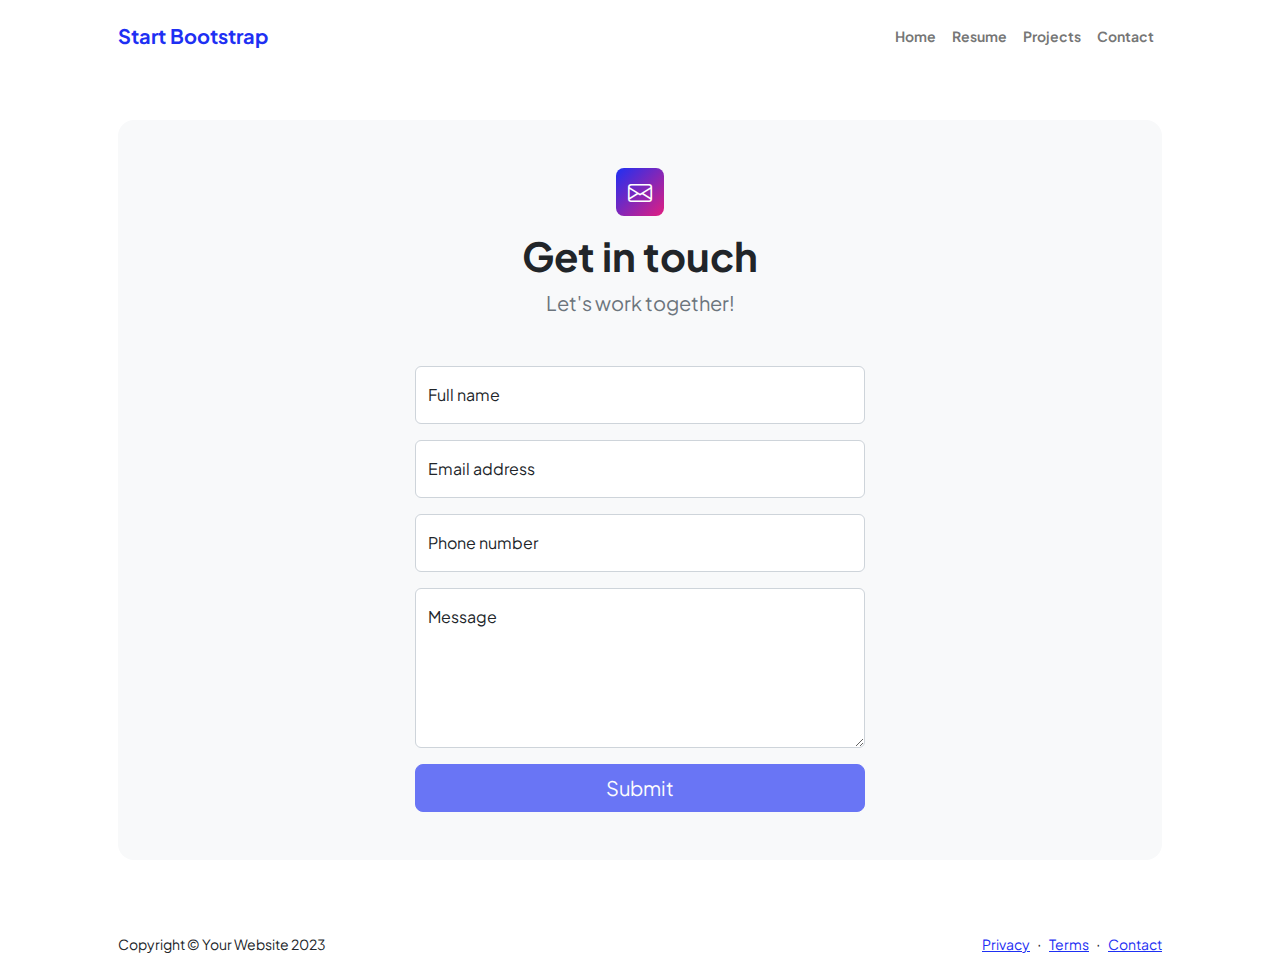
==== contact.html @ 0f04e5f9 "add html and css" ====
<!DOCTYPE html>
<html lang="en">
    <head>
        <meta charset="utf-8" />
        <meta name="viewport" content="width=device-width, initial-scale=1, shrink-to-fit=no" />
        <meta name="description" content />
        <meta name="author" content />
        <title>Modern Business - Start Bootstrap Template</title>
        <!-- Favicon-->
        <link rel="icon" type="image/x-icon" href="assets/favicon.ico" />
        <!-- Custom Google font-->
        <link rel="preconnect" href="https://fonts.googleapis.com" />
        <link rel="preconnect" href="https://fonts.gstatic.com" crossorigin />
        <link href="https://fonts.googleapis.com/css2?family=Plus+Jakarta+Sans:wght@100;200;300;400;500;600;700;800;900&amp;display=swap" rel="stylesheet" />
        <!-- Bootstrap icons-->
        <link href="https://cdn.jsdelivr.net/npm/bootstrap-icons@1.8.1/font/bootstrap-icons.css" rel="stylesheet" />
        <!-- Core theme CSS (includes Bootstrap)-->
        <link href="css/styles.css" rel="stylesheet" />
    </head>
    <body class="d-flex flex-column">
        <main class="flex-shrink-0">
            <!-- Navigation-->
            <nav class="navbar navbar-expand-lg navbar-light bg-white py-3">
                <div class="container px-5">
                    <a class="navbar-brand" href="index.html"><span class="fw-bolder text-primary">Start Bootstrap</span></a>
                    <button class="navbar-toggler" type="button" data-bs-toggle="collapse" data-bs-target="#navbarSupportedContent" aria-controls="navbarSupportedContent" aria-expanded="false" aria-label="Toggle navigation"><span class="navbar-toggler-icon"></span></button>
                    <div class="collapse navbar-collapse" id="navbarSupportedContent">
                        <ul class="navbar-nav ms-auto mb-2 mb-lg-0 small fw-bolder">
                            <li class="nav-item"><a class="nav-link" href="index.html">Home</a></li>
                            <li class="nav-item"><a class="nav-link" href="resume.html">Resume</a></li>
                            <li class="nav-item"><a class="nav-link" href="projects.html">Projects</a></li>
                            <li class="nav-item"><a class="nav-link" href="contact.html">Contact</a></li>
                        </ul>
                    </div>
                </div>
            </nav>
            <!-- Page content-->
            <section class="py-5">
                <div class="container px-5">
                    <!-- Contact form-->
                    <div class="bg-light rounded-4 py-5 px-4 px-md-5">
                        <div class="text-center mb-5">
                            <div class="feature bg-primary bg-gradient-primary-to-secondary text-white rounded-3 mb-3"><i class="bi bi-envelope"></i></div>
                            <h1 class="fw-bolder">Get in touch</h1>
                            <p class="lead fw-normal text-muted mb-0">Let's work together!</p>
                        </div>
                        <div class="row gx-5 justify-content-center">
                            <div class="col-lg-8 col-xl-6">
                                <!-- * * * * * * * * * * * * * * *-->
                                <!-- * * SB Forms Contact Form * *-->
                                <!-- * * * * * * * * * * * * * * *-->
                                <!-- This form is pre-integrated with SB Forms.-->
                                <!-- To make this form functional, sign up at-->
                                <!-- https://startbootstrap.com/solution/contact-forms-->
                                <!-- to get an API token!-->
                                <form id="contactForm" data-sb-form-api-token="API_TOKEN">
                                    <!-- Name input-->
                                    <div class="form-floating mb-3">
                                        <input class="form-control" id="name" type="text" placeholder="Enter your name..." data-sb-validations="required" />
                                        <label for="name">Full name</label>
                                        <div class="invalid-feedback" data-sb-feedback="name:required">A name is required.</div>
                                    </div>
                                    <!-- Email address input-->
                                    <div class="form-floating mb-3">
                                        <input class="form-control" id="email" type="email" placeholder="name@example.com" data-sb-validations="required,email" />
                                        <label for="email">Email address</label>
                                        <div class="invalid-feedback" data-sb-feedback="email:required">An email is required.</div>
                                        <div class="invalid-feedback" data-sb-feedback="email:email">Email is not valid.</div>
                                    </div>
                                    <!-- Phone number input-->
                                    <div class="form-floating mb-3">
                                        <input class="form-control" id="phone" type="tel" placeholder="(123) 456-7890" data-sb-validations="required" />
                                        <label for="phone">Phone number</label>
                                        <div class="invalid-feedback" data-sb-feedback="phone:required">A phone number is required.</div>
                                    </div>
                                    <!-- Message input-->
                                    <div class="form-floating mb-3">
                                        <textarea class="form-control" id="message" type="text" placeholder="Enter your message here..." style="height: 10rem" data-sb-validations="required"></textarea>
                                        <label for="message">Message</label>
                                        <div class="invalid-feedback" data-sb-feedback="message:required">A message is required.</div>
                                    </div>
                                    <!-- Submit success message-->
                                    <!---->
                                    <!-- This is what your users will see when the form-->
                                    <!-- has successfully submitted-->
                                    <div class="d-none" id="submitSuccessMessage">
                                        <div class="text-center mb-3">
                                            <div class="fw-bolder">Form submission successful!</div>
                                            To activate this form, sign up at
                                            <br />
                                            <a href="https://startbootstrap.com/solution/contact-forms">https://startbootstrap.com/solution/contact-forms</a>
                                        </div>
                                    </div>
                                    <!-- Submit error message-->
                                    <!---->
                                    <!-- This is what your users will see when there is-->
                                    <!-- an error submitting the form-->
                                    <div class="d-none" id="submitErrorMessage"><div class="text-center text-danger mb-3">Error sending message!</div></div>
                                    <!-- Submit Button-->
                                    <div class="d-grid"><button class="btn btn-primary btn-lg disabled" id="submitButton" type="submit">Submit</button></div>
                                </form>
                            </div>
                        </div>
                    </div>
                </div>
            </section>
        </main>
        <!-- Footer-->
        <footer class="bg-white py-4 mt-auto">
            <div class="container px-5">
                <div class="row align-items-center justify-content-between flex-column flex-sm-row">
                    <div class="col-auto"><div class="small m-0">Copyright &copy; Your Website 2023</div></div>
                    <div class="col-auto">
                        <a class="small" href="#!">Privacy</a>
                        <span class="mx-1">&middot;</span>
                        <a class="small" href="#!">Terms</a>
                        <span class="mx-1">&middot;</span>
                        <a class="small" href="#!">Contact</a>
                    </div>
                </div>
            </div>
        </footer>
        <!-- Bootstrap core JS-->
        <script src="https://cdn.jsdelivr.net/npm/bootstrap@5.2.3/dist/js/bootstrap.bundle.min.js"></script>
        <!-- Core theme JS-->
        <script src="js/scripts.js"></script>
        <!-- * * * * * * * * * * * * * * * * * * * * * * * * * * * * * * * * * * * * * * * *-->
        <!-- * *                               SB Forms JS                               * *-->
        <!-- * * Activate your form at https://startbootstrap.com/solution/contact-forms * *-->
        <!-- * * * * * * * * * * * * * * * * * * * * * * * * * * * * * * * * * * * * * * * *-->
        <script src="https://cdn.startbootstrap.com/sb-forms-latest.js"></script>
    </body>
</html>
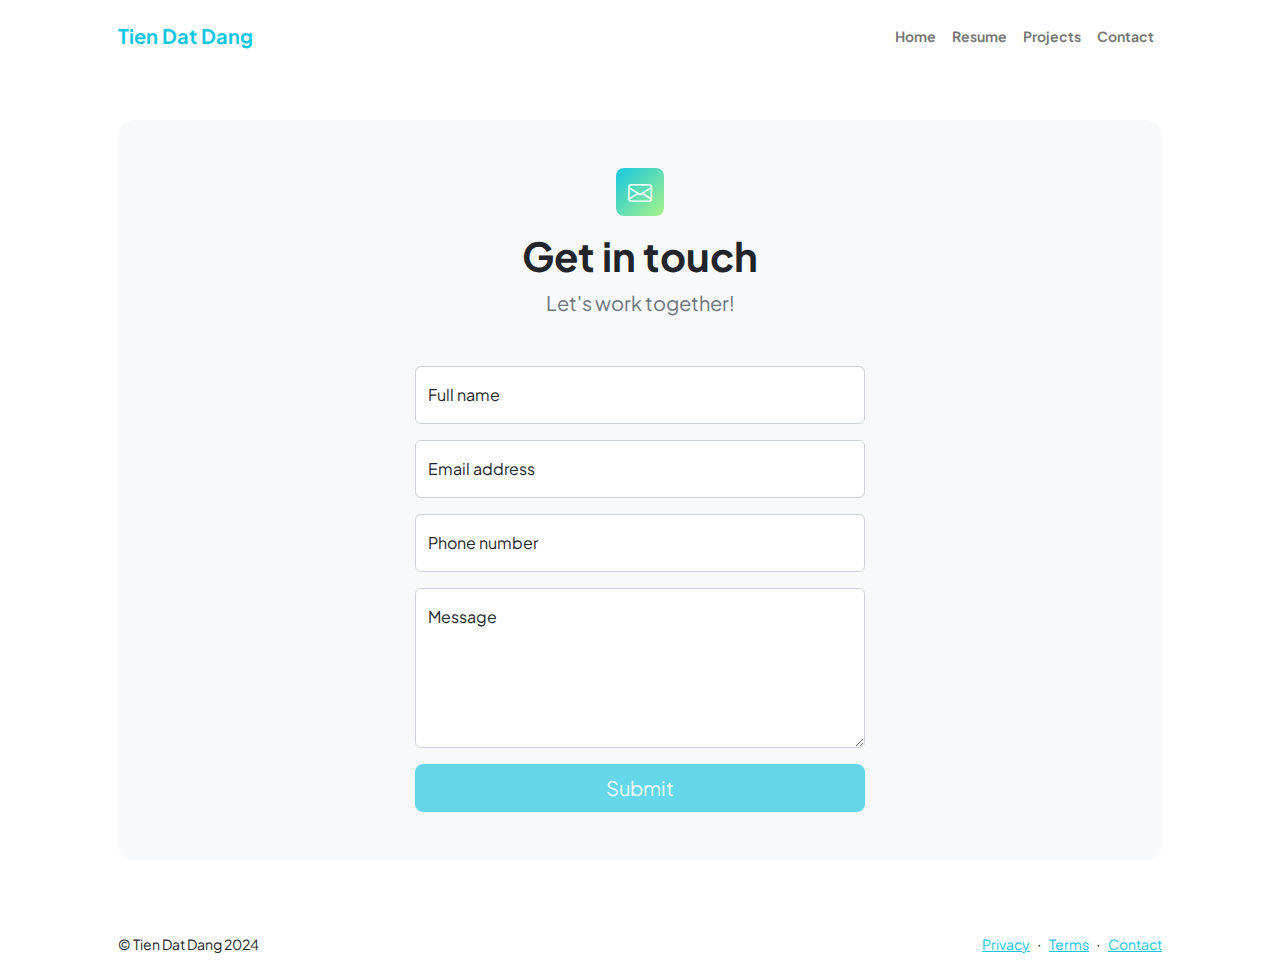
==== commit e202c57d: "add resume to be downloaded" ====
--- a/contact.html
+++ b/contact.html
@@ -5,7 +5,7 @@
         <meta name="viewport" content="width=device-width, initial-scale=1, shrink-to-fit=no" />
         <meta name="description" content />
         <meta name="author" content />
-        <title>Modern Business - Start Bootstrap Template</title>
+        <title>Contact - Tien D. Dang</title>
         <!-- Favicon-->
         <link rel="icon" type="image/x-icon" href="assets/favicon.ico" />
         <!-- Custom Google font-->
@@ -22,7 +22,7 @@
             <!-- Navigation-->
             <nav class="navbar navbar-expand-lg navbar-light bg-white py-3">
                 <div class="container px-5">
-                    <a class="navbar-brand" href="index.html"><span class="fw-bolder text-primary">Start Bootstrap</span></a>
+                    <a class="navbar-brand" href="index.html"><span class="fw-bolder text-primary">Tien Dat Dang</span></a>
                     <button class="navbar-toggler" type="button" data-bs-toggle="collapse" data-bs-target="#navbarSupportedContent" aria-controls="navbarSupportedContent" aria-expanded="false" aria-label="Toggle navigation"><span class="navbar-toggler-icon"></span></button>
                     <div class="collapse navbar-collapse" id="navbarSupportedContent">
                         <ul class="navbar-nav ms-auto mb-2 mb-lg-0 small fw-bolder">
@@ -109,7 +109,7 @@
         <footer class="bg-white py-4 mt-auto">
             <div class="container px-5">
                 <div class="row align-items-center justify-content-between flex-column flex-sm-row">
-                    <div class="col-auto"><div class="small m-0">Copyright &copy; Your Website 2023</div></div>
+                    <div class="col-auto"><div class="small m-0">&copy; Tien Dat Dang 2024</div></div>
                     <div class="col-auto">
                         <a class="small" href="#!">Privacy</a>
                         <span class="mx-1">&middot;</span>
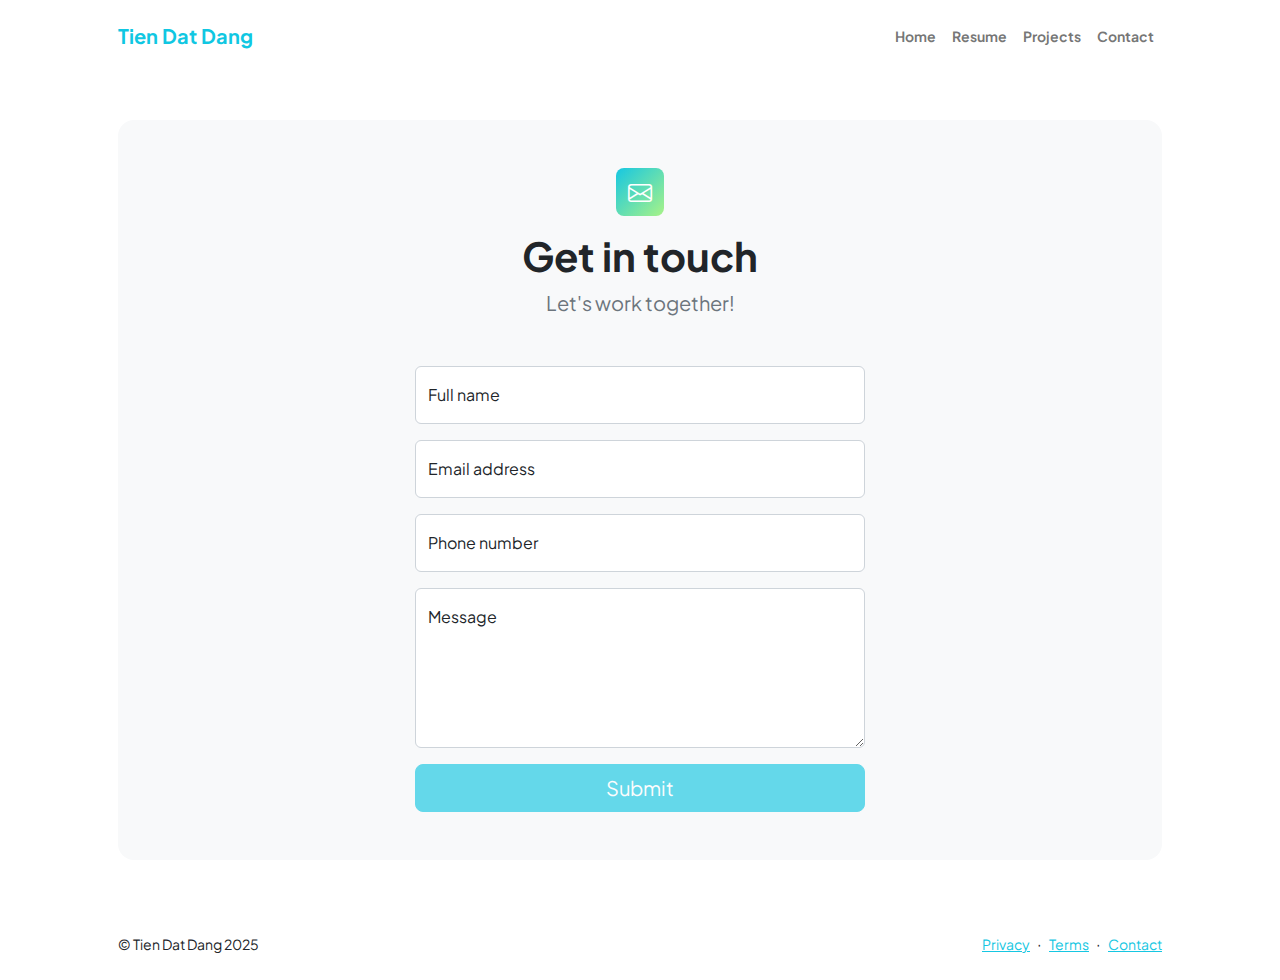
==== commit 29986371: "update 2025 text and change avatar" ====
--- a/contact.html
+++ b/contact.html
@@ -109,7 +109,7 @@
         <footer class="bg-white py-4 mt-auto">
             <div class="container px-5">
                 <div class="row align-items-center justify-content-between flex-column flex-sm-row">
-                    <div class="col-auto"><div class="small m-0">&copy; Tien Dat Dang 2024</div></div>
+                    <div class="col-auto"><div class="small m-0">&copy; Tien Dat Dang 2025</div></div>
                     <div class="col-auto">
                         <a class="small" href="#!">Privacy</a>
                         <span class="mx-1">&middot;</span>
